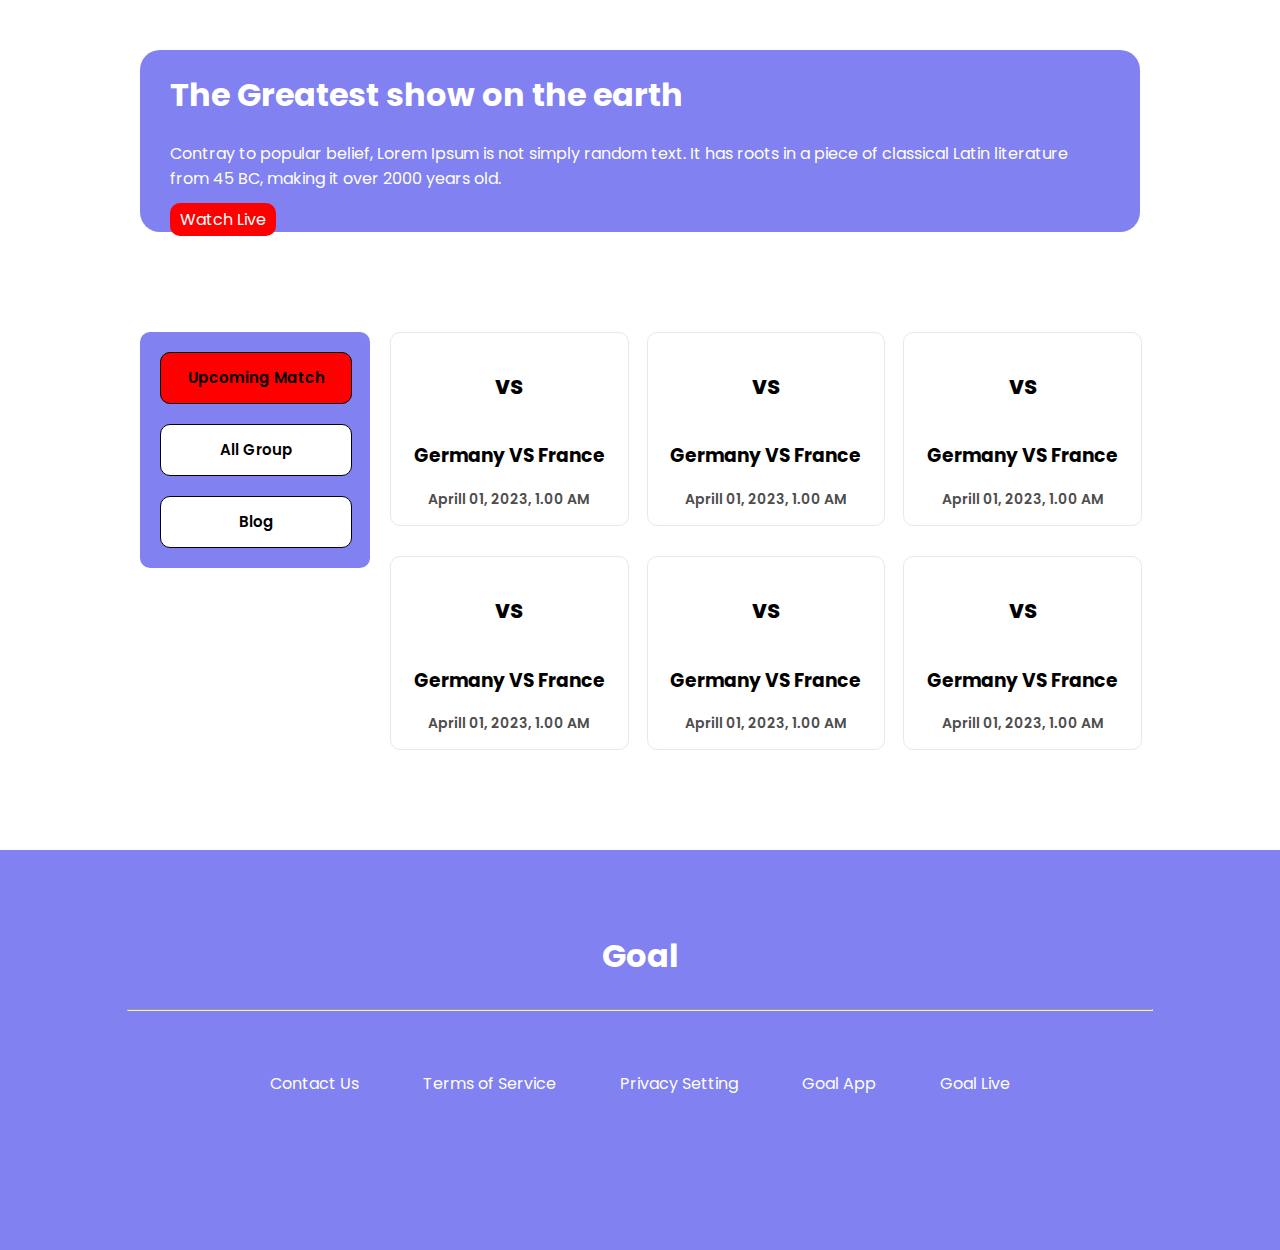
==== upcoming-matches.html @ 467d4010 "second commit" ====
<!DOCTYPE html>
<html lang="en">
<head>
    <meta charset="UTF-8">
    <meta http-equiv="X-UA-Compatible" content="IE=edge">
    <meta name="viewport" content="width=device-width, initial-scale=1.0">
    <link rel="stylesheet" href="styles/index.css">
    <link rel="preconnect" href="https://fonts.googleapis.com">
    <link rel="preconnect" href="https://fonts.gstatic.com" crossorigin>


    <!-- google fonts -->
    <link href="https://fonts.googleapis.com/css2?family=Cormorant+SC:wght@500&family=Finlandica:ital,wght@0,400;0,500;1,500&family=Gentium+Book+Plus:ital@1&family=Poppins:ital,wght@0,500;1,500&display=swap" 
    rel="stylesheet">


    <!-- kits from fontawesome.com -->
    <script src="https://kit.fontawesome.com/2bfeb4e8f4.js" crossorigin="anonymous"></script>



    <title>Goal</title>
</head>
<body>
    <section id = "body">


        <!-- first section -->
        <section class="first-section">
            <div class = "description">    
                <h1>The Greatest show on the earth</h1>
                <p>Contray to popular belief, Lorem Ipsum is not simply
                    random text. It has roots in a piece of classical Latin literature
                    from 45 BC, making it over 2000 years old.</p>
                    <a class = "button" href="">Watch Live   <i class="fa-solid fa-angle-right"></i></a>
                </div>
            <div>
                <img src="assets/Banner Image.png" alt="">
            </div>
            
        </section> 


        <!-- second section -->
        <secion class = "second-section">
            <div class = "content"> 
                <a class = "current-button" href="">Upcoming Match</a>
                <a class = "button" href="">All Group</a>
                <a class = "button" href="index.html">Blog</a>
            </div >
            <div class = "matches">
                 <div class="match">
                    <div class="submatch">
                        <div class="flag">
                            <img src="assets/Flag.png" alt="">
                            <h2>vs</h2>
                            <img src="assets/germany Flag.png" alt="">
                        </div>
                        <div class="name">
                            <h3>Germany VS France</h3>
                        </div>
                        <span>Aprill 01, 2023, 1.00 AM</span>
                    </div>
                 </div>
                 <div class="match">
                    <div class="submatch">
                        <div class="flag">
                            <img src="assets/Flag.png" alt="">
                            <h2>vs</h2>
                            <img src="assets/germany Flag.png" alt="">
                        </div>
                        <div class="name">
                            <h3>Germany VS France</h3>
                        </div>
                        <span>Aprill 01, 2023, 1.00 AM</span>
                    </div>
                 </div>
                 <div class="match">
                    <div class="submatch">
                        <div class="flag">
                            <img src="assets/Flag.png" alt="">
                            <h2>vs</h2>
                            <img src="assets/germany Flag.png" alt="">
                        </div>
                        <div class="name">
                            <h3>Germany VS France</h3>
                        </div>
                        <span>Aprill 01, 2023, 1.00 AM</span>
                    </div>
                 </div>
                 <div class="match">
                    <div class="submatch">
                        <div class="flag">
                            <img src="assets/Flag.png" alt="">
                            <h2>vs</h2>
                            <img src="assets/germany Flag.png" alt="">
                        </div>
                        <div class="name">
                            <h3>Germany VS France</h3>
                        </div>
                        <span>Aprill 01, 2023, 1.00 AM</span>
                    </div>
                 </div>
                 
                 <div class="match">
                    <div class="submatch">
                        <div class="flag">
                            <img src="assets/Flag.png" alt="">
                            <h2>vs</h2>
                            <img src="assets/germany Flag.png" alt="">
                        </div>
                        <div class="name">
                            <h3>Germany VS France</h3>
                        </div>
                        <span>Aprill 01, 2023, 1.00 AM</span>
                    </div>
                 </div>
                 <div class="match">
                    <div class="submatch">
                        <div class="flag">
                            <img src="assets/Flag.png" alt="">
                            <h2>vs</h2>
                            <img src="assets/germany Flag.png" alt="">
                        </div>
                        <div class="name">
                            <h3>Germany VS France</h3>
                        </div>
                        <span>Aprill 01, 2023, 1.00 AM</span>
                    </div>
                 </div>
            </div>
        </secion>
        
    </section>
</body>


<!-- footer section -->
<footer>
    <h1>Goal</h1>
    <hr>
    <div class="list"><a href="">Contact Us</a>
    <a href="">Terms of Service</a>
    <a href="">Privacy Setting</a>
    <a href="">Goal App</a>
    <a href="">Goal Live</a></div>
</footer>
</html>
---- styles/index.css ----
body{
    font-family: 'Cormorant SC', serif;
    font-family: 'Finlandica', sans-serif;
    font-family: 'Gentium Book Plus', serif;
    font-family: 'Poppins', sans-serif;
    display: flex;
    margin: 0px;
    flex-direction: column;
    align-items: center;
}

#body{
    display: flex;
    flex-direction: column;
    align-content: center;
    align-items: center;
    margin-top: 50px;  
    width: 1000px; 
}



/* first section */
.first-section{
    display: flex;
    align-items: center;
    justify-content: center;
    background-color: rgb(129, 129, 241); 
    color: white;
    border-radius: 20px;
    padding-left: 30px;
    padding-right: 30px;
} 

.first-section .description{
    margin-right: 0px;
}

.first-section .button{
    background-color: red;
    border-radius: 10px;
    color: white;
    padding: 5px 10px;
    justify-content: space-between; 
    text-decoration: none;
}





/* second section */
/* .content */
.second-section{
    width: 100%;
    display: flex;
    justify-content: space-between; 
    margin-top: 100px;
    margin-bottom: 100px;
}
.content{
    display: grid;
    grid-template-columns: (1, 1fr);
    row-gap: 20px;
    height: 100%;
    background-color: rgb(129, 129, 241); 
    border-radius: 10px;
    padding: 20px;
    width: 19%; 
}
.second-section .content .button,.second-section .content .current-button{
    display: flex;
    flex-direction: column;
    background-color: white;
    border-radius: 10px;
    color: black;
    width: 100%;
    height: 50px;
    font-size: 15px; 
    font-weight: 600;
    border: 1px solid black;
    text-align: center;
    justify-content: center;
    text-decoration: none;
}

.second-section .content .current-button{
    background-color: red;
}
.second-section .content .button:active{
    background-color: blue;
    
}


.blog, .match{
    width: 100%;
    border: 1px solid #E8E8E8;
    border-radius: 10px;
    font-weight: 600;
}

.submatch{
    display: flex;
    flex-direction: column;
    padding: 15px;
    justify-content: center;
    align-items: center;
}
.submatch img{
    width: 100%;
    width: 44%;
}
.submatch span{
    font-size: 14px;
    color: #4D4D4D;
}
/* .match{
    padding: 30px;
}

.match img{
    width: 10px;
} */


/* .blogs */
.blogs, .matches{
    display: grid;
    width: 75%;
    grid-template-columns: repeat(3, 1fr);
    column-gap: 20px;
    row-gap: 30px;
}

.blog>img{
    width: 100%;
}

.short{
    display: flex; 
    color: #161616B2;
    align-items: center;
}  
.short .fa-comment-dots{
    margin-left: 50px;
}
.title{
    padding: 10px;
}

footer{
    padding-top: 60px;
    padding-bottom: 40px;
    background-color: rgb(129, 129, 241);
    width: 100%;
    height: 300px;
    display: flex;
    color: white;
    flex-direction: column;
    align-items: center;
}
footer .list a{ 
    color: white;
    text-decoration: none;
    margin: 30px;
}
hr{
    width: 80%;
    background-color: black;
    margin-bottom: 60px;
}

.button:hover{
    background-color: blue;
}





/* upcoming matches */
.flag{
    display: flex;
}



/* responsive for mobile */

@media screen and (max-width: 688px){
    #body{
        width: 80%;
        align-items: center;
    }
    .first-section{ 
        flex-direction: column;
        width: 90%;
        align-items: center;
    }
    .first-section .description{
        display: flex;
        padding: 20px;
        flex-direction: column;
        align-items: center;
    }

    .second-section{
        flex-direction: column;
        align-items: center;
        width: 100%;
    }
    .content{
        background-color: white;
    }
    .blogs, .matches{
        grid-template-columns: repeat(1, 1fr);
        width: 100%;
    }
    footer{
        height: 600px;
        margin-bottom: 0px;
    }
    footer .list{
        display: flex;
        align-items: center;
        flex-direction: column;
    }
}


/* responsive for table */

@media screen and (max-width: 992px) and (min-width: 669px){
    #body{
        width: 80%;
        align-items: center;
    }
    .first-section{  
        width: 90%;
        align-items: center;
    }
    .first-section .description{
        display: flex;
        padding: 20px;
        flex-direction: column;
        align-items: center;
    }

    .second-section{
        width: 100%;
        flex-direction: column;
        align-items: center;
    }
    .content{
        grid-template-columns: repeat(3, 1fr);
        background-color: white;
        column-gap: 20px;
        margin: 0px;
        width: 100%; 
    }
    .blogs, .matches{
        grid-template-columns: repeat(2, 1fr);
        width: 100%;
    
    }
    footer{
        height: 600px;
        margin-bottom: 0px;
    }
    footer .list{
        display: flex;
        align-items: center;
        flex-direction: column;
    }
}
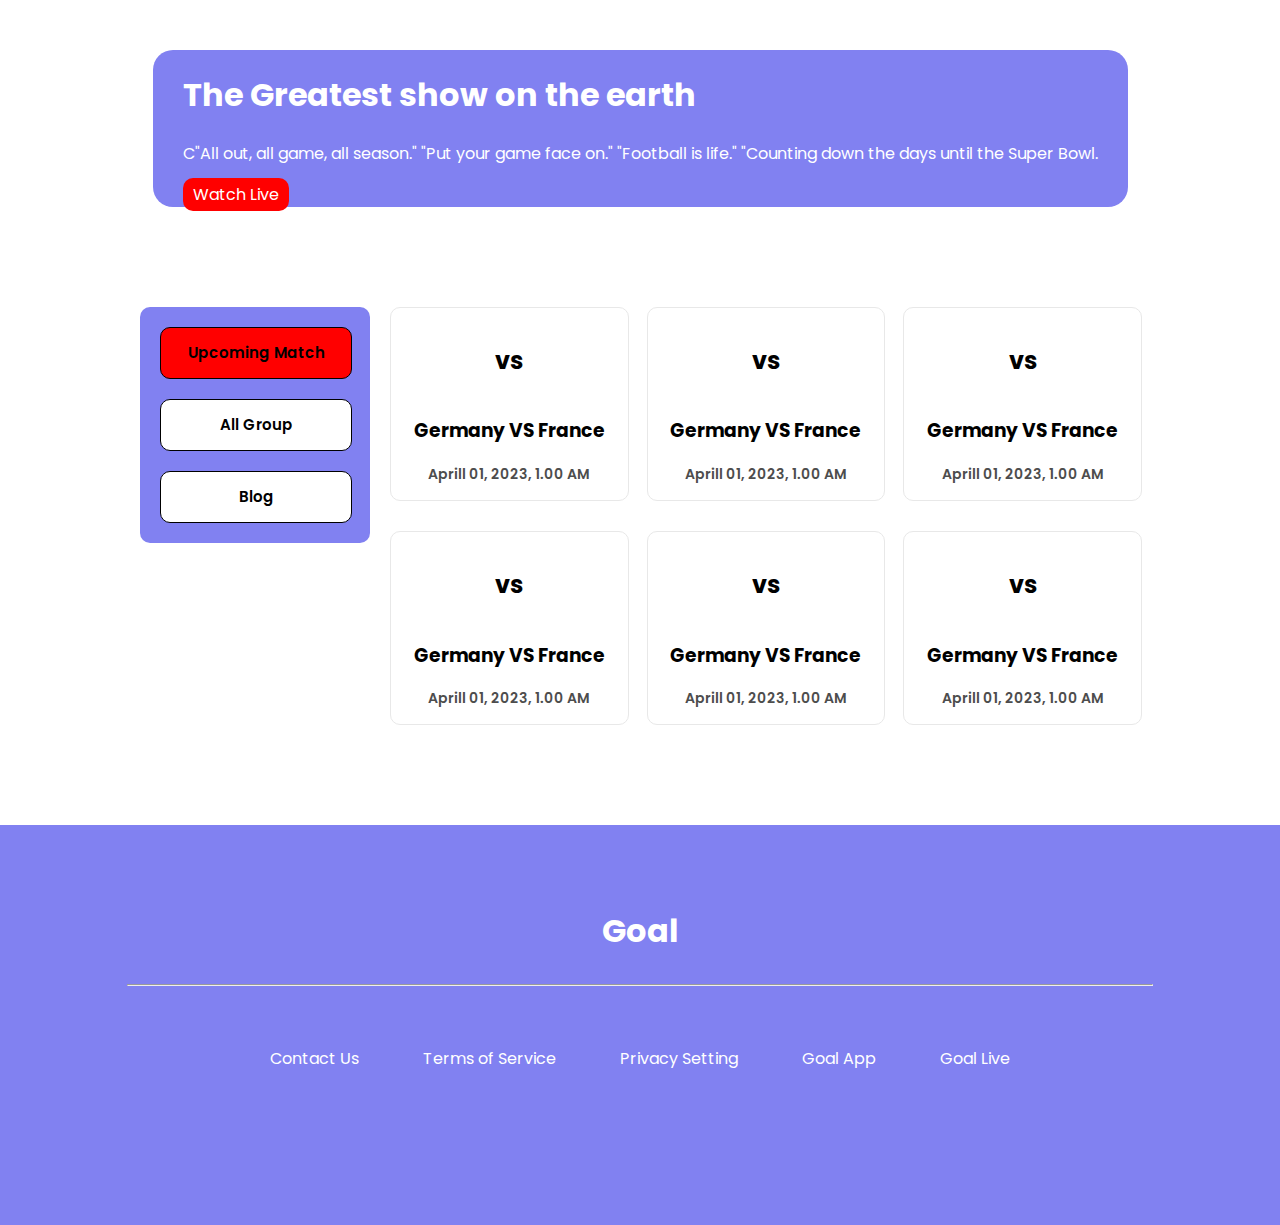
==== commit 035a4393: "commited" ====
--- a/upcoming-matches.html
+++ b/upcoming-matches.html
@@ -29,13 +29,11 @@
         <section class="first-section">
             <div class = "description">    
                 <h1>The Greatest show on the earth</h1>
-                <p>Contray to popular belief, Lorem Ipsum is not simply
-                    random text. It has roots in a piece of classical Latin literature
-                    from 45 BC, making it over 2000 years old.</p>
+                <p>C"All out, all game, all season." "Put your game face on." "Football is life." "Counting down the days until the Super Bowl.</p>
                     <a class = "button" href="">Watch Live   <i class="fa-solid fa-angle-right"></i></a>
                 </div>
-            <div>
-                <img src="assets/Banner Image.png" alt="">
+            <div class="banners">
+                <img class="banner" src="assets/Banner Image.png" alt="">
             </div>
             
         </section> 
--- a/styles/index.css
+++ b/styles/index.css
@@ -43,6 +43,7 @@
     padding: 5px 10px;
     justify-content: space-between; 
     text-decoration: none;
+    transition: transform 0.8s;
 }
 
 
@@ -68,6 +69,18 @@
     padding: 20px;
     width: 19%; 
 }
+.banners{  
+  transition: transform 1s;
+}
+
+.first-section:hover .banners{
+    -webkit-transform: scaleX(-1);
+    transform: scaleX(-1); 
+}
+
+/* .banner1:hover{
+    opacity: 1;
+} */
 .second-section .content .button,.second-section .content .current-button{
     display: flex;
     flex-direction: column;
@@ -212,6 +225,7 @@
     }
     .content{
         background-color: white;
+        width: 70%;
     }
     .blogs, .matches{
         grid-template-columns: repeat(1, 1fr);
